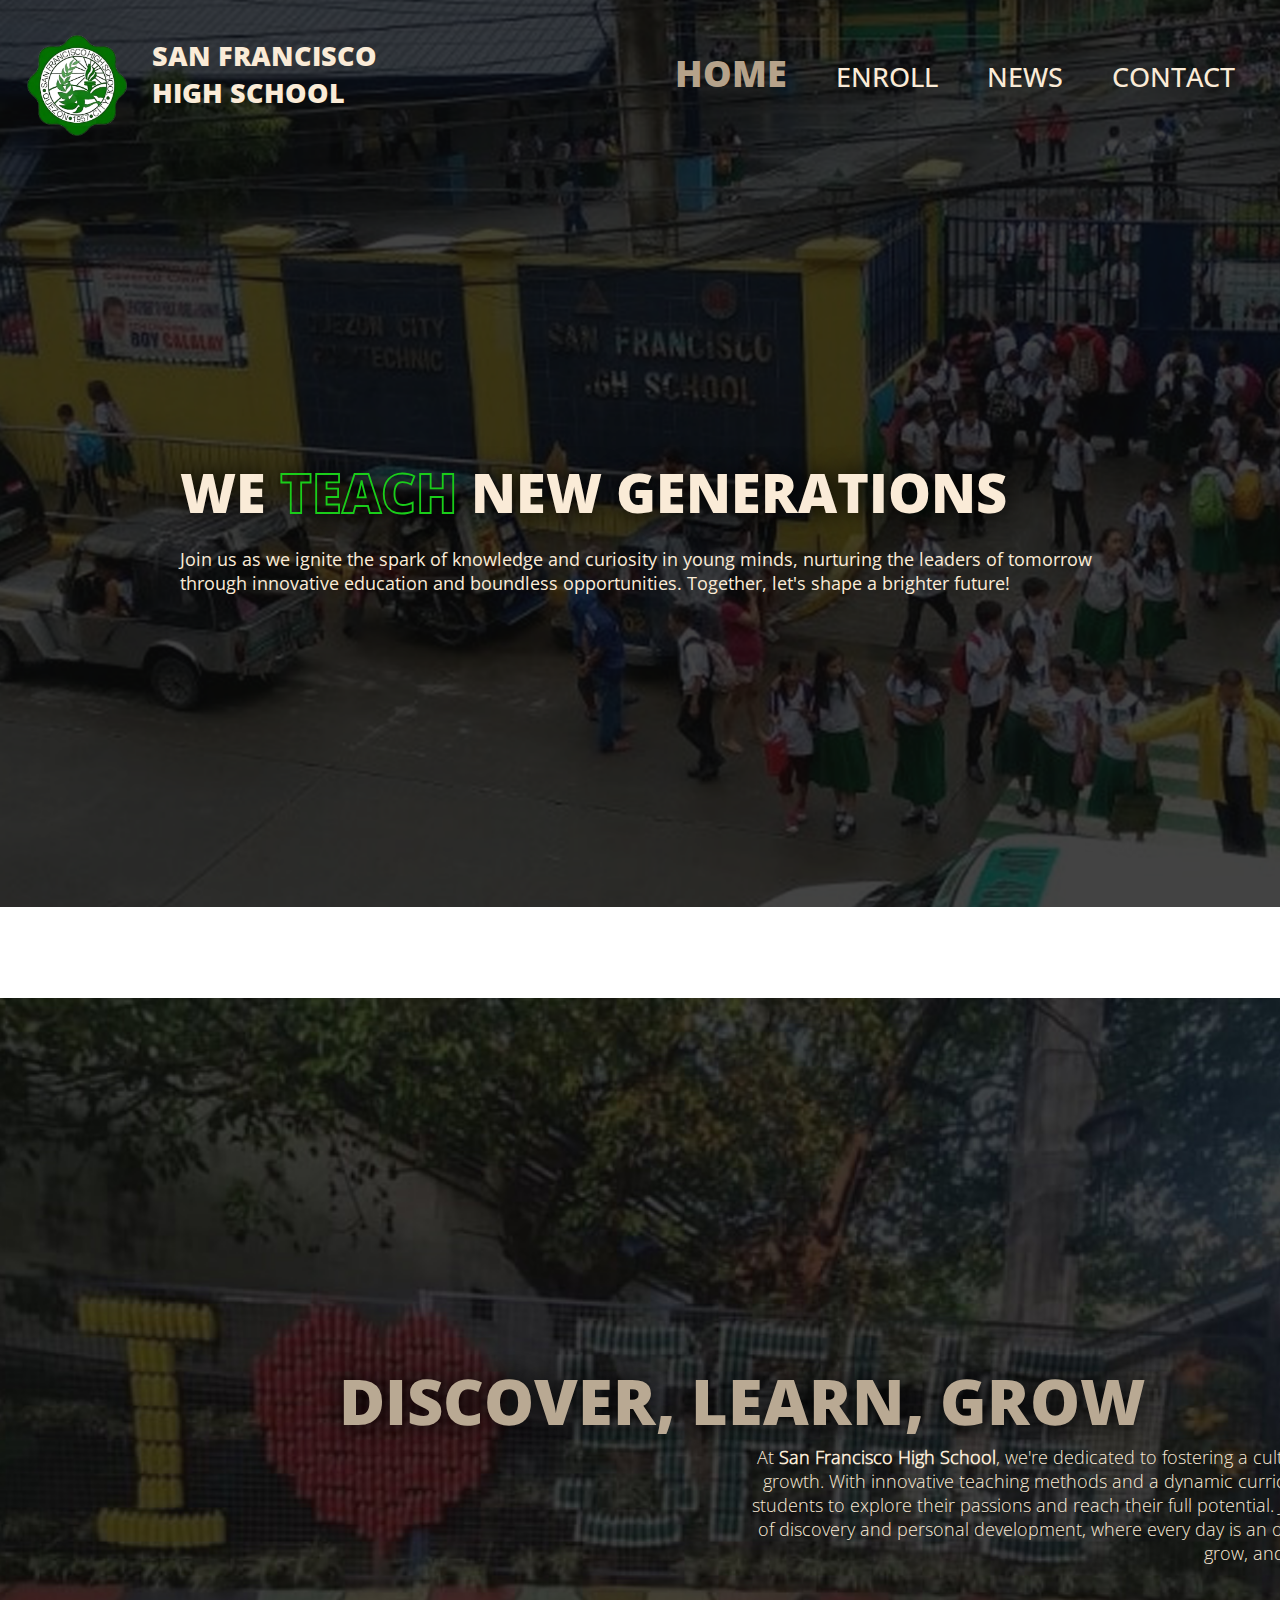
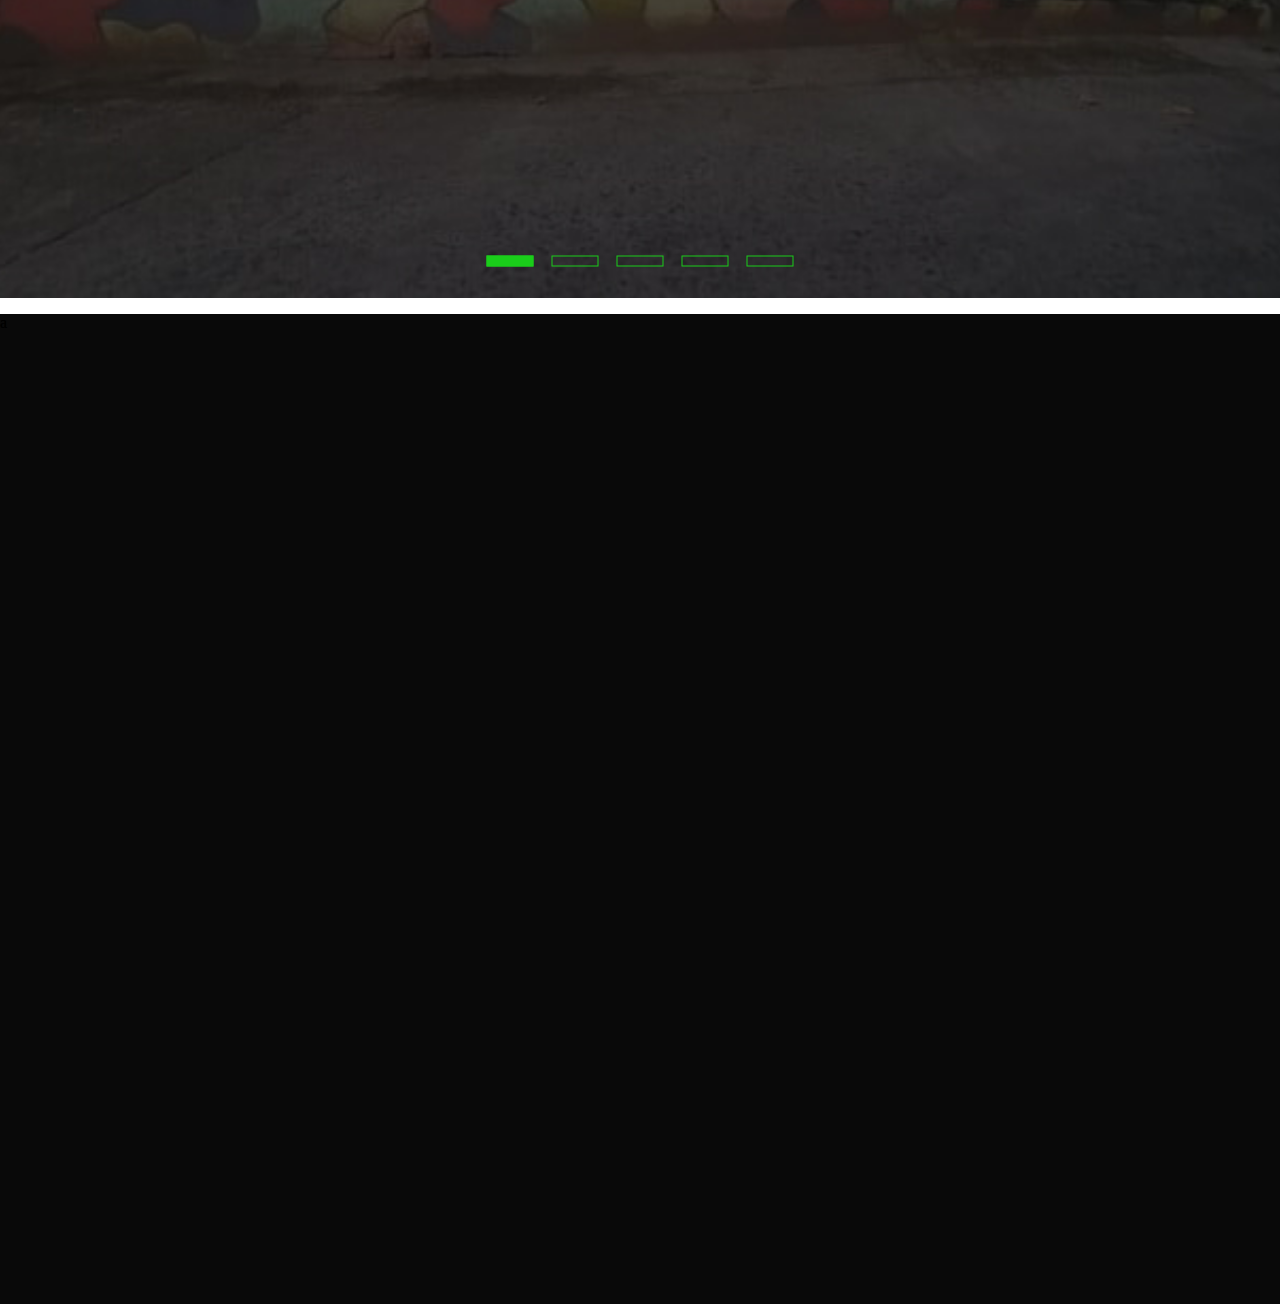
==== Index.html @ b36a8872 "hahaha" ====
<!DOCTYPE html>

<html>
	<head>
		<link rel="icon" type="image/x-icon" href="./Resources/Images/sfhs_logo.png">

		<title>SFHS | Home</title>

		<style>
			@font-face {
				font-family: "OpenSans-Light";
				src: url("./Resources/Fonts/OpenSans/static/OpenSans-Light.ttf");
			}

			@font-face {
				font-family: "OpenSans-Regular";
				src: url("./Resources/Fonts/OpenSans/static/OpenSans-Regular.ttf");
			}

			@font-face {
				font-family: "OpenSans-Medium";
				src: url("./Resources/Fonts/OpenSans/static/OpenSans-Medium.ttf");
			}

			@font-face {
				font-family: "OpenSans-Bold";
				src: url("./Resources/Fonts/OpenSans/static/OpenSans-Bold.ttf");
			}

			@font-face {
				font-family: "OpenSans-SemiBold";
				src: url("./Resources/Fonts/OpenSans/static/OpenSans-SemiBold.ttf");
			}

			@font-face {
				font-family: "OpenSans-ExtraBold";
				src: url("./Resources/Fonts/OpenSans/static/OpenSans-ExtraBold.ttf");
			}

			::-webkit-scrollbar {
				background: black;
				width: 1.7vh;
				transition: all 1s;
			}

			::-webkit-scrollbar-thumb {
				border-radius: 0.7vh;
				background: var(--sb_bg, "linear-gradient(to bottom, rgb(25, 129, 25) 0%, rgb(25, 129, 25) 100%)");
				transition: all 1s;
			}

			html {
				scroll-behavior: smooth;
			}

			body {
				background: url("./Resources/Images/background.png") no-repeat center fixed;
				background-size: cover;
				overflow-x: hidden;
				margin-left: 0;
				margin-right: 0;
				margin-bottom: 0;
			}

			.container {
				display: flex;
				justify-content: center;
				flex-direction: column;
			}

			.section:nth-child(1) {
				height: 110vh;
				width: 100%;
			}

			.section:nth-child(2) {
				height: 100vh;
				width: 100%;
				overflow: hidden;
			}

			.section:nth-child(3) {
				height: 110vh;
				width: 100%;
			}


			/* SECTION 1 ------------------------------------------ */


			.section:nth-child(1) .nav {
				display: flex;
				flex-direction: row;
				align-items: center;
			}

			.section:nth-child(1) .nav .logo {
				flex: 10%;
				margin-top: 3vh;
				margin-left: 3vh;
			}

			.section:nth-child(1) .nav .logo img {
				height: 80%;
				width: 80%;
				user-select: none;
			}

			.section:nth-child(1) .nav .nav-bar .sfhs-beside-logo {
				cursor: default;
				user-select: none;
			}

			.section:nth-child(1) .nav .nav-bar {
				flex: 90%;
				display: flex;
				flex-direction: row;
				align-items: center;
			}

			.section:nth-child(1) .nav .nav-bar p {
				flex: 30%;
				color: antiquewhite;
				font-family: "OpenSans-ExtraBold", sans-serif;
				font-size: 3vh;
			}

			.section:nth-child(1) .nav .nav-bar ul {
				list-style-type: none;
				align-self: center;
				cursor: default;
				user-select: none;
			}

			.section:nth-child(1) .nav .nav-bar ul li {
				display: inline;
				padding-right: 5vh;
				font-family: "OpenSans-Medium", sans-serif;
				font-size: 3vh;
				user-select: none;
			}

			.section:nth-child(1) .nav .nav-bar :not(li.active) a {
				color: antiquewhite;
				text-decoration: none;
				transition: color 0.3s;
			}

			.section:nth-child(1) .nav .nav-bar :not(li.active) a:hover {
				color: rgb(243, 177, 92);
			}

			.section:nth-child(1) .nav .nav-bar li.active {
				color: rgb(181, 162, 138);
				font-size: 4vh;
				font-family: "OpenSans-ExtraBold", sans-serif;
				cursor: default;
			}

			.section:nth-child(1) .header {
				margin-top: 35vh;
				margin-left: 20vh;
				display: flex;
				flex-direction: column;
				cursor: default;
			}

			.section:nth-child(1) .header .main-header p {
				display: inline;
				font-family: "OpenSans-ExtraBold", sans-serif;
				font-size: 6vh;
				color: antiquewhite;
				text-shadow: 0px 0px 25px rgb(0, 0, 0);
				user-select: none;
			}

			.section:nth-child(1) .header .main-header p.target {
				color: transparent;
				-webkit-text-stroke: 0.2vh rgb(26, 205, 26);
				transition: all 0.3s;
			}

			.section:nth-child(1) .header .main-header p.target:hover {
				color: antiquewhite;
				-webkit-text-stroke: 0vh antiquewhite;
			}

			.section:nth-child(1) .header .main-description p {
				font-family: "OpenSans-Regular", sans-serif;
				font-size: 2vh;
				color: antiquewhite;
				width: 105vh;
			}


			/* SECTION 2 ------------------------------------------ */


			.section:nth-child(2) .slides_navbar {
				position: absolute;
				bottom: -110vh;
				left: 50%;
				transform: translate(-50%, -50%);
				display: flex;
			}

			.section:nth-child(2) .slides_navbar .slides_bar {
				width: 5vh;
				height: 1vh;
				border: 0.2vh solid rgb(26, 205, 26);
				background: transparent;
				margin: 1vh;
				cursor: pointer;
				transition: all 0.5s;
			}

			.section:nth-child(2) .slides input[name="r"] {
				position: absolute;
				visibility: hidden;
			}

			.section:nth-child(2) .slides {
				width: 500%;
				height: 100%;
				display: flex;
			}

			.section:nth-child(2) .slides .slide {
				width: 20%;
				transition: 0.7s;
			}

			.section:nth-child(2) .slides .slide img {
				height: 100%;
				width: 100%;
				object-fit: cover;
			}

			.section:nth-child(2) .slides .slide .img-container1  {
				background: url("./Resources/Images/part_2/Image_1.jpg") no-repeat center;
				background-size: cover;
				height: 100%;
				width: 100%;
				display: flex;
				flex-direction: column;
			}

			.section:nth-child(2) .slides .slide .img-container1 .text:first-child {
				flex: 100%;
				cursor: default;
				padding-top: 40vh;
				padding-right: 15vh;
				font-family: "OpenSans-ExtraBold", sans-serif;
				font-size: 7vh;
				color: rgb(185, 169, 147);
				text-shadow: 0px 0px 25px rgb(0, 0, 0);
				text-align: right;
				user-select: none;
			}

			.section:nth-child(2) .slides .slide .img-container1 .text:last-child {
				flex: 100%;
				cursor: default;
				padding-bottom: 37vh;
				padding-left: 82vh;
				font-family: "OpenSans-Light", sans-serif;
				font-size: 2vh;
				color: antiquewhite;
				text-align: right;
				width: 55%;
			}

			.section:nth-child(2) .slides .slide .img-container2  {
				background: url("./Resources/Images/part_2/Image_2.jpg") no-repeat center;
				background-size: cover;
				height: 100%;
				width: 100%;
				display: flex;
				flex-direction: column;
			}

			.section:nth-child(2) .slides .slide .img-container2 .text:first-child {
				flex: 100%;
				cursor: default;
				padding-top: 40vh;
				padding-left: 10vh;
				font-family: "OpenSans-ExtraBold", sans-serif;
				font-size: 7vh;
				color: rgb(185, 169, 147);
				text-shadow: 0px 0px 25px rgb(0, 0, 0);
				user-select: none;
			}

			.section:nth-child(2) .slides .slide .img-container2 .text:last-child {
				flex: 100%;
				cursor: default;
				padding-bottom: 37vh;
				padding-left: 10vh;
				font-family: "OpenSans-Light", sans-serif;
				font-size: 2vh;
				color: antiquewhite;
				width: 55%;
			}

			.section:nth-child(2) .slides .slide .img-container3  {
				background: url("./Resources/Images/part_2/Image_3.jpg") no-repeat center;
				background-size: cover;
				height: 100%;
				width: 100%;
				display: flex;
				flex-direction: column;
			}

			.section:nth-child(2) .slides .slide .img-container3 .text:first-child {
				flex: 100%;
				cursor: default;
				padding-top: 40vh;
				padding-right: 15vh;
				font-family: "OpenSans-ExtraBold", sans-serif;
				font-size: 7vh;
				color: rgb(185, 169, 147);
				text-shadow: 0px 0px 25px rgb(0, 0, 0);
				text-align: right;
				user-select: none;
			}

			.section:nth-child(2) .slides .slide .img-container3 .text:last-child {
				flex: 100%;
				cursor: default;
				padding-bottom: 37vh;
				padding-left: 82vh;
				font-family: "OpenSans-Light", sans-serif;
				font-size: 2vh;
				color: antiquewhite;
				text-align: right;
				width: 55%;
			}

			.section:nth-child(2) .slides .slide .img-container4  {
				background: url("./Resources/Images/part_2/Image_4.jpg") no-repeat center;
				background-size: cover;
				height: 100%;
				width: 100%;
				display: flex;
				flex-direction: column;
			}

			.section:nth-child(2) .slides .slide .img-container4 .text:first-child {
				flex: 100%;
				cursor: default;
				padding-top: 40vh;
				padding-left: 10vh;
				font-family: "OpenSans-ExtraBold", sans-serif;
				font-size: 7vh;
				color: rgb(185, 169, 147);
				text-shadow: 0px 0px 25px rgb(0, 0, 0);
				user-select: none;
			}

			.section:nth-child(2) .slides .slide .img-container4 .text:last-child {
				flex: 100%;
				cursor: default;
				padding-bottom: 37vh;
				padding-left: 10vh;
				font-family: "OpenSans-Light", sans-serif;
				font-size: 2vh;
				color: antiquewhite;
				width: 55%;
			}

			.section:nth-child(2) .slides .slide .img-container5  {
				background: url("./Resources/Images/part_2/Image_5.jpg") no-repeat center;
				background-size: cover;
				height: 100%;
				width: 100%;
				display: flex;
				flex-direction: column;
			}

			.section:nth-child(2) .slides .slide .img-container5 .text:first-child {
				flex: 100%;
				cursor: default;
				padding-top: 40vh;
				font-family: "OpenSans-ExtraBold", sans-serif;
				font-size: 7vh;
				color: rgb(185, 169, 147);
				text-shadow: 0px 0px 25px rgb(0, 0, 0);
				text-align: center;
				user-select: none;
			}

			.section:nth-child(2) .slides .slide .img-container5 .text:last-child {
				flex: 100%;
				cursor: default;
				padding-bottom: 37vh;
				font-family: "OpenSans-Light", sans-serif;
				font-size: 2vh;
				color: antiquewhite;
				width: 55%;
				text-align: center;
				align-self: center;
			}

			#r1:checked ~ .select_main {
				margin-left: 0;
			}

			#r2:checked ~ .select_main {
				margin-left: -20%;
			}

			#r3:checked ~ .select_main {
				margin-left: -40%;
			}

			#r4:checked ~ .select_main {
				margin-left: -60%;
			}

			#r5:checked ~ .select_main {
				margin-left: -80%;
			}


			/* SECTION 3 ------------------------------------------ */


			.section:nth-child(3) .up {
				background: url("./Resources/Images/part_3/image_1.jpg") no-repeat center fixed;
				filter: brightness(40%);
				background-size: cover;
				width: 100%;
				height: 50vh;
				display: flex;
				flex-direction: column;
			}

			.section:nth-child(3) .down {
				background: rgb(9, 9, 9);
				margin-top: -50vh;
				width: 100%;
				height: 110vh;
			}
		</style>
	</head>
	<body>
		<!--
			Currently, we're at the home page of the website.

			locations:
				./Main								- where all the pages stored in
						./Main/Enroll.html			- the enroll page
						./Main/Contact.html			- where all contact info of the school is displayed
						./Main/News.html			- news and updates from the school page
				./Resources							- all resources of the pages are stored in, like images, videos, fonts, and more
						./Resources/Fonts			- fonts location
						./Resources/Images			- this is where the images are stored
		-->

		<div class="container"> <!-- sections placeholder -->
			<div class="section"> <!-- section 1 -->
				<div class="nav"> <!-- navigation div -->
					<div class="logo"> <!-- logo -->
						<img src="./Resources/Images/sfhs_logo.png" alt="SFHS Logo" draggable="false">
					</div>
					<div class="nav-bar"> <!-- navigation bar -->
						<p class="sfhs-beside-logo">SAN FRANCISCO<br>HIGH SCHOOL</p>

						<ul>
							<li class="active">HOME</li>
							<li><a href="./Main/Enroll.html">ENROLL</a></li>
							<li><a href="./Main/News.html">NEWS</a></li>
							<li><a href="./Main/Contact.html">CONTACT</a></li>
						</ul>
					</div>
				</div>

				<div class="header"> <!-- headers -->
					<div class="main-header"> <!-- header title -->
						<p>WE </p>
						<p class="target">TEACH </p>
						<p> NEW GENERATIONS</p>
					</div>
					<div class="main-description"> <!-- header description -->
						<p>Join us as we ignite the spark of knowledge and curiosity in young minds, nurturing the leaders of tomorrow through innovative education and boundless opportunities. Together, let's shape a brighter future!</p>
					</div>
				</div>
			</div>
			<div class="section"> <!-- section 2 -->
				<div class="slides"> <!-- slider container -->
					<input type="radio" name="r" id="r1" checked>
					<input type="radio" name="r" id="r2">
					<input type="radio" name="r" id="r3">
					<input type="radio" name="r" id="r4">
					<input type="radio" name="r" id="r5">

					<!-- images -->
					
					<div class="slide select_main">
						<div class="img-container1">
							<div class="text">DISCOVER, LEARN, GROW</div>
							<div class="text">At <b>San Francisco High School</b>, we're dedicated to fostering a culture of curiosity and growth. With innovative teaching methods and a dynamic curriculum, we empower students to explore their passions and reach their full potential. Join us on a journey of discovery and personal development, where every day is an opportunity to learn, grow, and make a difference.</div>
						</div>
					</div>
					<div class="slide">
						<div class="img-container2">
							<div class="text">WHERE EVERY VOICE MATTERS</div>
							<div class="text">We believe in valuing every student's voice. Whether in class discussions, creative projects, or community initiatives, we're here to listen and support you. Join us in a welcoming environment where your unique perspective is cherished.</div>
						</div>
					</div>
					<div class="slide">
						<div class="img-container3">
							<div class="text">LEARNING SPACES, RESTING PLACES</div>
							<div class="text">Our school values both active learning and relaxation. That's why we've created comfortable resting areas throughout campus. From cozy corners to serene outdoor spots, students can recharge and gather their thoughts.</div>
						</div>
					</div>
					<div class="slide">
						<div class="img-container4">
							<div class="text">NEATNESS BREEDS SUCCESS</div>
							<div class="text">Our school prioritizes cleanliness to foster discipline, respect, and responsibility among students. By maintaining pristine surroundings, we create an atmosphere conducive to focused learning and cultivate habits that extend beyond the classroom, ultimately paving the way for natural success.</div>
						</div>
					</div>
					<div class="slide">
						<div class="img-container5">
							<div class="text">Igniting Passion Through Events</div>
							<div class="text">In <b>San Francisco High School</b>, events are sparks that ignite passions and fuel ambitions. Each gathering is carefully curated to stimulate curiosity, foster creativity, and encourage collaboration. Join us as we light up the path to success through our vibrant event calendar.</div>
						</div>
					</div>
				</div>

				<div class="slides_navbar"> <!-- slider buttons -->
					<label for="r1" class="slides_bar"></label>
					<label for="r2" class="slides_bar"></label>
					<label for="r3" class="slides_bar"></label>
					<label for="r4" class="slides_bar"></label>
					<label for="r5" class="slides_bar"></label>
				</div>
			</div>
			<div class="section">
				<div class="divider">
					<div class="up">
						<p>a</p>
					</div>
					<div class="down">
						<p>a</p>
					</div>
				</div>
			</div>
		</div>

		<script>
			// For scroll bar

			let lastScrollTop = 0;
			let lastScrollUpdate = Date.now()

			window.addEventListener("scroll", function() {
				var check = window.pageYOffset || document.documentElement.scrollTop;

				if (check > lastScrollTop) {
					lastScrollUpdate = Date.now()
					document.documentElement.style.setProperty("--sb_bg", "linear-gradient(to bottom, transparent 0%, rgb(25, 129, 25) 100%)");
				} else if (check < lastScrollTop) {
					lastScrollUpdate = Date.now()
					document.documentElement.style.setProperty("--sb_bg", "linear-gradient(to bottom, rgb(25, 129, 25) 0%, transparent 100%)");
				}

				lastScrollTop = check <= 0 ? 0 : check;
			});


			// For Background Slider in 2nd page

			document.addEventListener("DOMContentLoaded", function() { // run when the website is loaded
				var r = document.querySelectorAll("input[name='r']");
				var slides_bar = document.querySelectorAll(".slides_bar");
				let time = Date.now();
				let current = 0;
				let reversing = false;

				slides_bar[0].style.background = "rgb(26, 205, 26)";

				r.forEach(function(rButton, i) { // runs for each button
					rButton.addEventListener("change", function(selected) {
						slides_bar.forEach(function(label) { // resets all the button's background
							label.style.background = "transparent";
						});

						slides_bar[i].style.background = "rgb(26, 205, 26)"; // highlight the current background
						current = i; // set the current background so it wont warp from the previous one
						time = Date.now(); // reset the time when the user clicks on the button
					});
				});

				function doTask() { // loop function
					if((Date.now() - time) >= 7000) { // if now time subtracted to the last background change is more than 7000ms or 7 seconds
						time = Date.now(); // reset the time
						r[current].checked = true; // mark as checked

						slides_bar.forEach(function(label) { // resets all the button's background
							label.style.background = "transparent";
						});

						slides_bar[current].style.background = "rgb(26, 205, 26)"; // highlight the current background

						if(reversing == false) { // check if the background is reversing
							if(current == 4) { // if current background is on the last background
								current = 3; // then go back to the previous one
								reversing = true; // reverse the background
							}
							else { // if there's still background left
								current += 1; // then proceed to the next background
							}
						}
						else {
							if(current == 0) { // if current background is on the first background
								current = 1; // then go back to the next one
								reversing = false; // disable reversing again
							}
							else {
								current -= 1;
							}
						}
					}
					
					if((Date.now() - lastScrollUpdate) >= 500) { // if now time subtracted to the last time the user scrolled is more than 100ms or 0.1 second
						lastScrollUpdate = Date.now() // reset the time
						document.documentElement.style.setProperty("--sb_bg", "linear-gradient(to bottom, rgb(25, 129, 25) 0%, rgb(25, 129, 25) 100%)"); // reset the scrollbar background
					}

					setTimeout(doTask, 500); // recall the doTask() function again, simulating the loop function
				}

				doTask(); // runs the loop function
			});
		</script>
	</body>
</html>
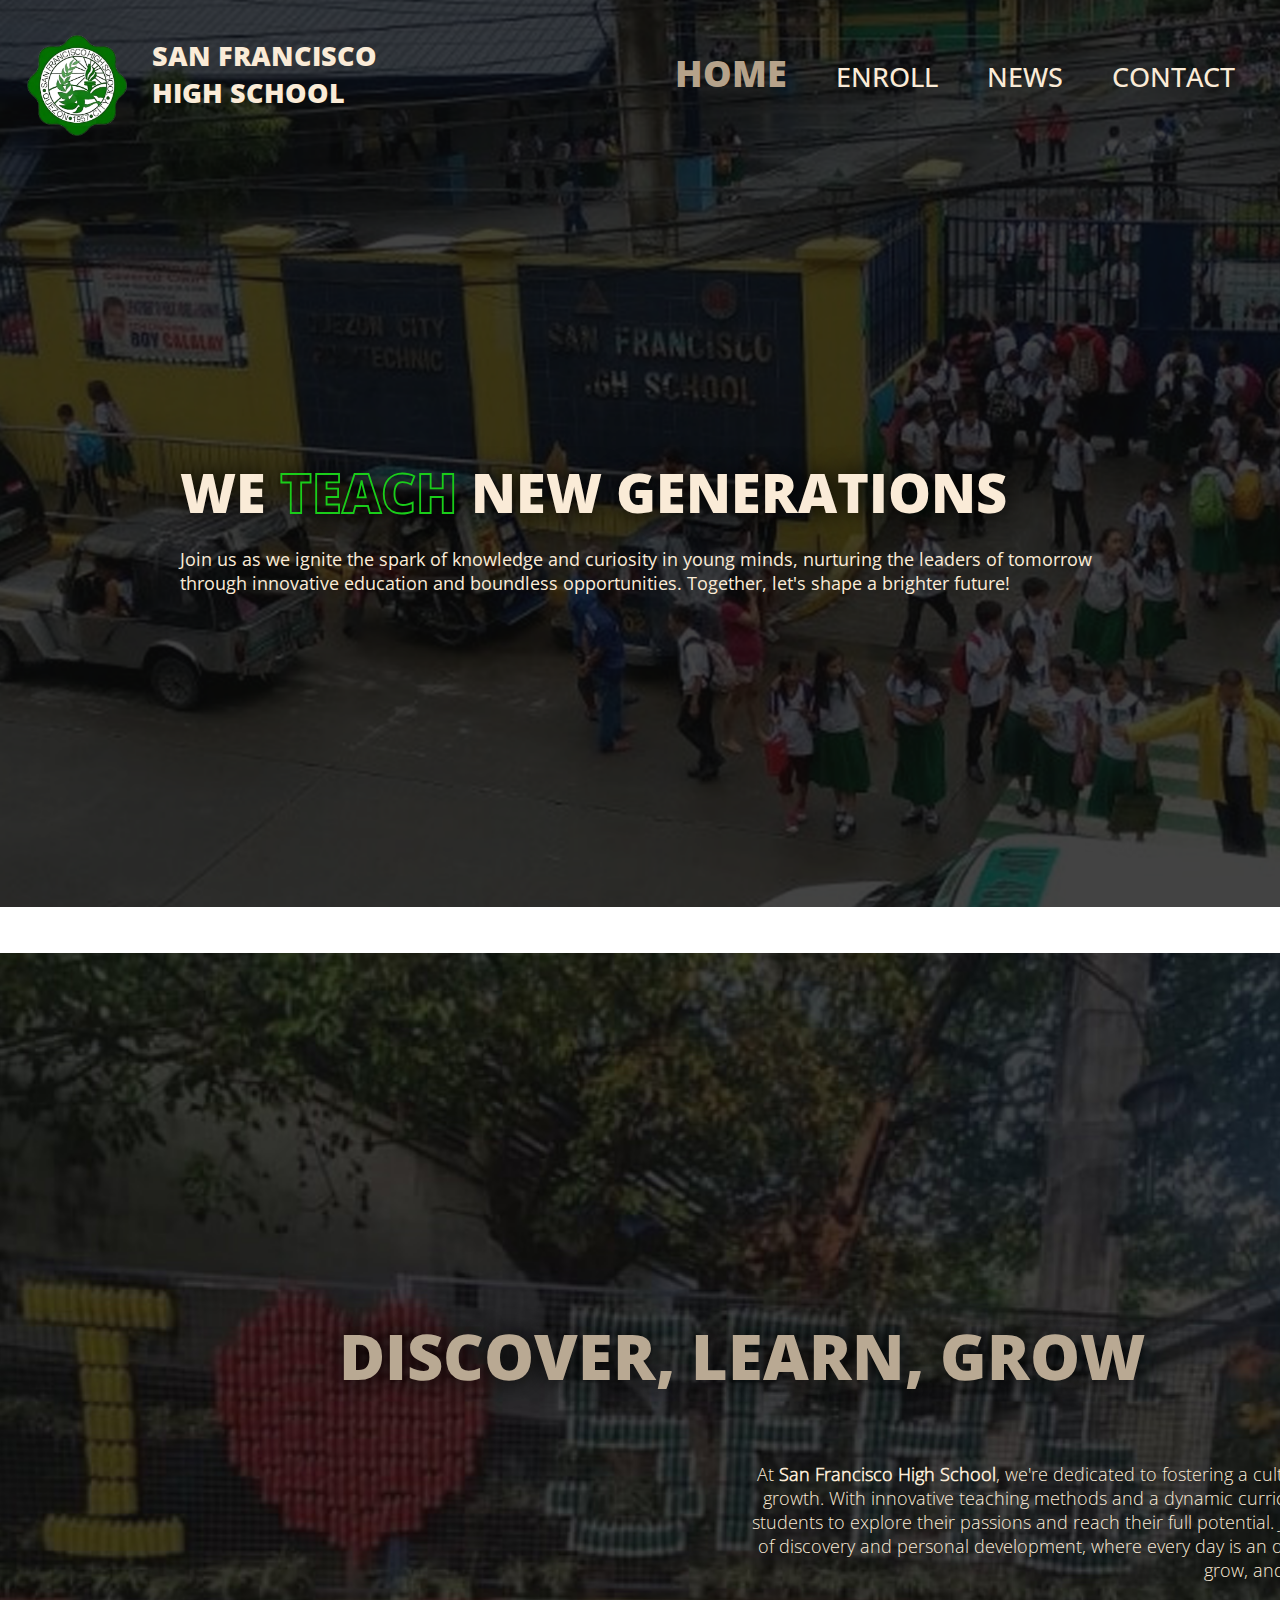
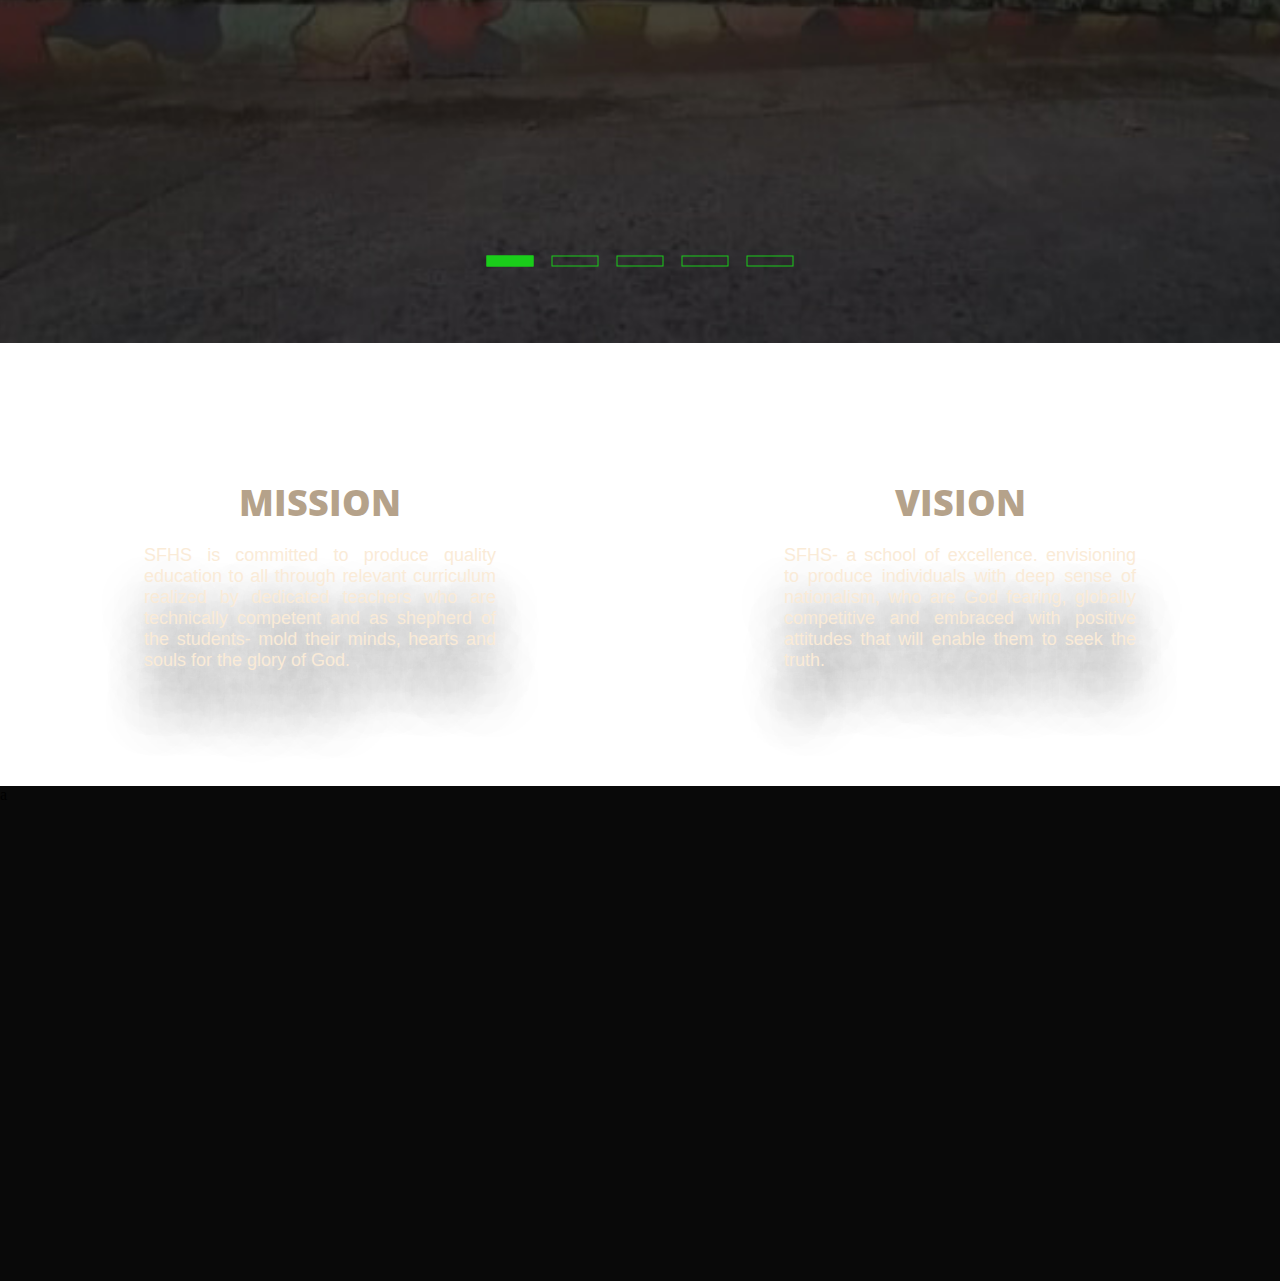
==== commit 996f74c5: "hahaha" ====
--- a/Index.html
+++ b/Index.html
@@ -74,13 +74,14 @@
 			}
 
 			.section:nth-child(2) {
-				height: 100vh;
+				margin-top: -5vh;
+				height: 110vh;
 				width: 100%;
 				overflow: hidden;
 			}
 
 			.section:nth-child(3) {
-				height: 110vh;
+				height: 55vh;
 				width: 100%;
 			}
 
@@ -427,19 +428,66 @@
 
 			.section:nth-child(3) .up {
 				background: url("./Resources/Images/part_3/image_1.jpg") no-repeat center fixed;
-				filter: brightness(40%);
 				background-size: cover;
 				width: 100%;
 				height: 50vh;
 				display: flex;
-				flex-direction: column;
+				flex-direction: row;
+			}
+
+			.section:nth-child(3) .up .mission {
+				flex: 50%;
+				display: flex;
+				flex-direction: column;
+				align-items: center;
+			}
+
+			.section:nth-child(3) .up .mission .title {
+				color: rgb(181, 162, 138);
+				font-family: "OpenSans-ExtraBold", sans-serif;
+				font-size: 4vh;
+				margin-top: 15vh;
+			}
+
+			.section:nth-child(3) .up .mission .description {
+				color: antiquewhite;
+				font-family: "OpenSans-Lighter", sans-serif;
+				font-size: 2vh;
+				width: 55%;
+				text-align: justify;
+				text-shadow: 0px 50px 50px rgb(0, 0, 0);
+				margin-top: 2vh;
+			}
+
+			.section:nth-child(3) .up .vision {
+				flex: 50%;
+				display: flex;
+				flex-direction: column;
+				align-items: center;
+			}
+
+			.section:nth-child(3) .up .vision .title {
+				color: rgb(181, 162, 138);
+				font-family: "OpenSans-ExtraBold", sans-serif;
+				font-size: 4vh;
+				margin-top: 15vh;
+			}
+
+			.section:nth-child(3) .up .vision .description {
+				color: antiquewhite;
+				font-family: "OpenSans-Lighter", sans-serif;
+				font-size: 2vh;
+				width: 55%;
+				text-align: justify;
+				text-shadow: 0px 50px 50px rgb(0, 0, 0);
+				margin-top: 2vh;
 			}
 
 			.section:nth-child(3) .down {
 				background: rgb(9, 9, 9);
-				margin-top: -50vh;
-				width: 100%;
-				height: 110vh;
+				margin-top: -2.55vh;
+				width: 100%;
+				height: 100%;
 			}
 		</style>
 	</head>
@@ -537,13 +585,22 @@
 				</div>
 			</div>
 			<div class="section">
-				<div class="divider">
-					<div class="up">
-						<p>a</p>
-					</div>
-					<div class="down">
-						<p>a</p>
-					</div>
+				<div class="up">
+					<div class="mission">
+						<div class="title">MISSION</div>
+						<div class="description">
+							SFHS is committed to produce quality education to all through relevant curriculum realized by dedicated teachers who are technically competent and as shepherd of the students- mold their minds, hearts and souls for the glory of God.
+						</div>
+					</div>
+					<div class="vision">
+						<div class="title">VISION</div>
+						<div class="description">
+							SFHS- a school of excellence. envisioning to produce individuals with deep sense of nationalism, who are God fearing, globally competitive and embraced with positive attitudes that will enable them to seek the truth.
+						</div>
+					</div>
+				</div>
+				<div class="down">
+					<p>a</p>
 				</div>
 			</div>
 		</div>
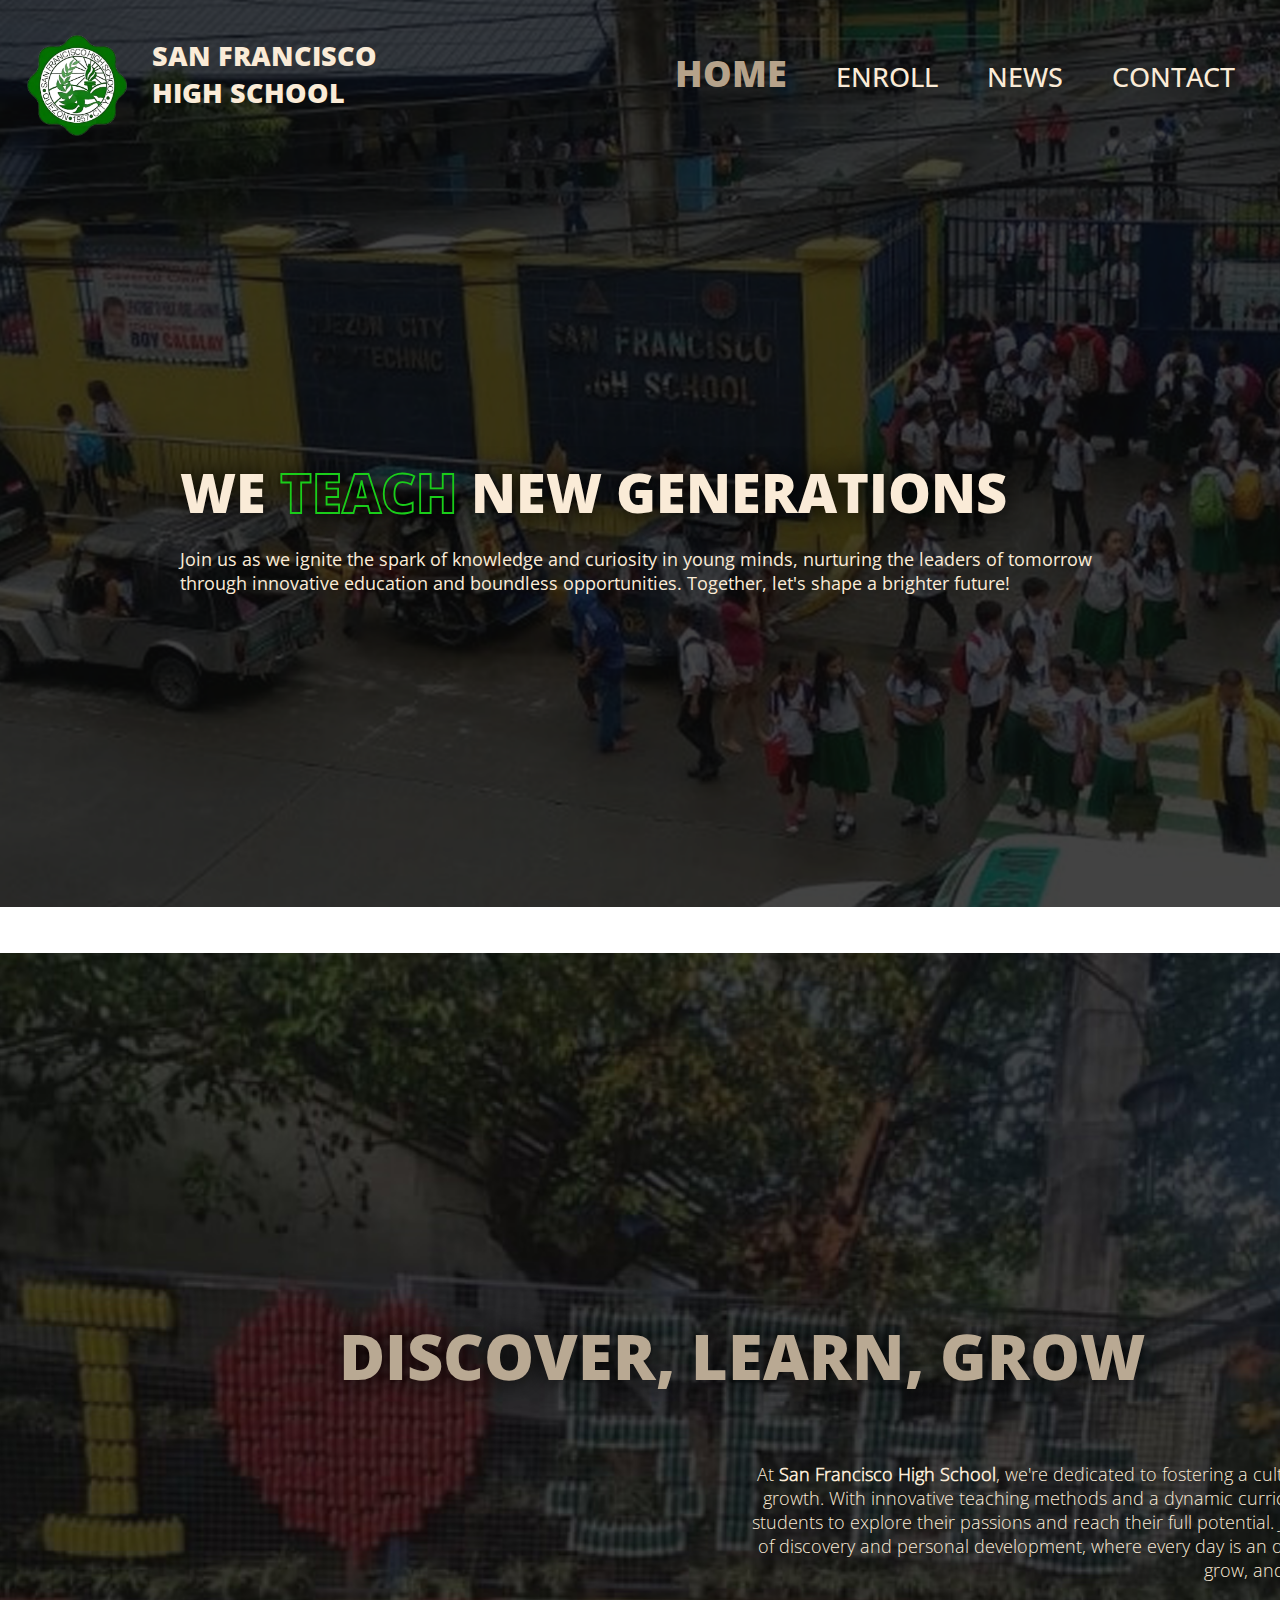
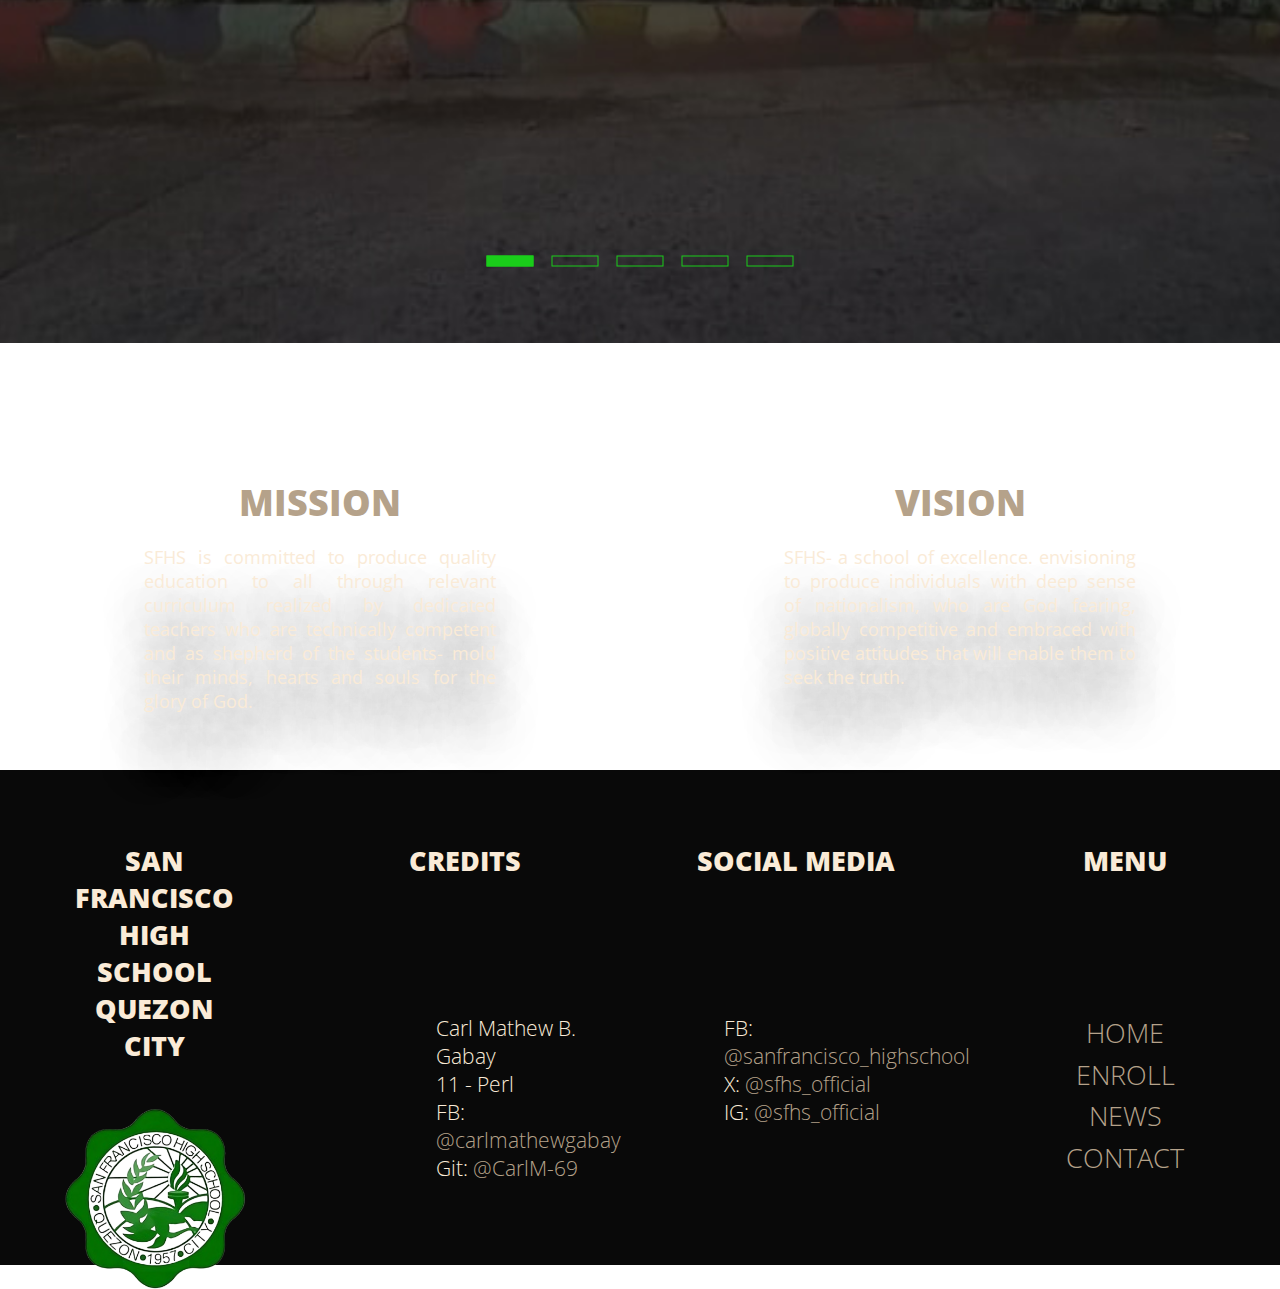
==== commit 1d60d482: "hahaha" ====
--- a/Index.html
+++ b/Index.html
@@ -447,16 +447,18 @@
 				font-family: "OpenSans-ExtraBold", sans-serif;
 				font-size: 4vh;
 				margin-top: 15vh;
+				user-select: none;
 			}
 
 			.section:nth-child(3) .up .mission .description {
 				color: antiquewhite;
-				font-family: "OpenSans-Lighter", sans-serif;
+				font-family: "OpenSans-Regular", sans-serif;
 				font-size: 2vh;
 				width: 55%;
 				text-align: justify;
 				text-shadow: 0px 50px 50px rgb(0, 0, 0);
 				margin-top: 2vh;
+				cursor: default;
 			}
 
 			.section:nth-child(3) .up .vision {
@@ -471,16 +473,18 @@
 				font-family: "OpenSans-ExtraBold", sans-serif;
 				font-size: 4vh;
 				margin-top: 15vh;
+				user-select: none;
 			}
 
 			.section:nth-child(3) .up .vision .description {
 				color: antiquewhite;
-				font-family: "OpenSans-Lighter", sans-serif;
+				font-family: "OpenSans-Regular", sans-serif;
 				font-size: 2vh;
 				width: 55%;
 				text-align: justify;
 				text-shadow: 0px 50px 50px rgb(0, 0, 0);
 				margin-top: 2vh;
+				cursor: default;
 			}
 
 			.section:nth-child(3) .down {
@@ -488,7 +492,73 @@
 				margin-top: -2.55vh;
 				width: 100%;
 				height: 100%;
-			}
+				display: flex;
+				flex-direction: row;
+			}
+
+			.section:nth-child(3) .down .container {
+				flex: 25%;
+				height: 100%;
+				justify-content: unset;
+			}
+
+			.section:nth-child(3) .down .container {
+				align-items: center;
+			}
+
+			.section:nth-child(3) .down .container .title {
+				color: antiquewhite;
+				font-family: "OpenSans-ExtraBold", sans-serif;
+				font-size: 3vh;
+				text-align: center;
+				margin-top: 8vh;
+				margin-bottom: 5vh;
+				cursor: default;
+				user-select: none;
+				width: 60%;
+			}
+
+			.section:nth-child(3) .down .container:not(:nth-child(1)) .title {
+				margin-bottom: 15vh;
+			}
+
+			.section:nth-child(3) .down .container:nth-child(1) img {
+				height: 20vh;
+				width: 20vh;
+				user-select: none;
+			}
+
+			.section:nth-child(3) .down .container .dev {
+				color: antiquewhite;
+				font-family: "OpenSans-Light", sans-serif;
+				font-size: 2.3vh;
+				align-self: baseline;
+				cursor: default;
+			}
+
+			.section:nth-child(3) .down .container:nth-child(2) .dev {
+				margin-left: 14vh;
+			}
+
+			.section:nth-child(3) .down .container:nth-child(3) .dev {
+				margin-left: 11.5vh;
+			}
+
+			.section:nth-child(3) .down .container:nth-child(4) .dev {
+				align-self: center;
+				margin-bottom: 0.5vh;
+				font-size: 3vh;
+			}
+
+			.section:nth-child(3) .down .container:nth-child(4) .dev a:hover {
+				color: rgb(145, 124, 98);
+			}
+
+			.section:nth-child(3) .down .container .dev a {
+				color: rgb(181, 162, 138);
+				text-decoration: none;
+			}
+
 		</style>
 	</head>
 	<body>
@@ -506,7 +576,7 @@
 		-->
 
 		<div class="container"> <!-- sections placeholder -->
-			<div class="section"> <!-- section 1 -->
+			<div class="section" id="home"> <!-- section 1 -->
 				<div class="nav"> <!-- navigation div -->
 					<div class="logo"> <!-- logo -->
 						<img src="./Resources/Images/sfhs_logo.png" alt="SFHS Logo" draggable="false">
@@ -600,7 +670,30 @@
 					</div>
 				</div>
 				<div class="down">
-					<p>a</p>
+					<div class="container">
+						<div class="title">SAN FRANCISCO HIGH SCHOOL<br>QUEZON CITY</div>
+						<img src="./Resources/Images/sfhs_logo.png" alt="SFHS Logo" draggable="false">
+					</div>
+					<div class="container">
+						<div class="title">CREDITS</div>
+						<div class="dev">Carl Mathew B. Gabay</div>
+						<div class="dev">11 - Perl</div>
+						<div class="dev">FB: <a href="https://www.facebook.com/carlmathewgabay" target="_blank">@carlmathewgabay</a></div>
+						<div class="dev">Git: <a href="https://github.com/CarlM-69" target="_blank">@CarlM-69</a></div>
+					</div>
+					<div class="container">
+						<div class="title">SOCIAL MEDIA</div>
+						<div class="dev">FB: <a href="https://www.facebook.com/" target="_blank">@sanfrancisco_highschool</a></div>
+						<div class="dev">X: <a href="https://www.twitter.com/" target="_blank">@sfhs_official</a></div>
+						<div class="dev">IG: <a href="http://www.instagram.com/" target="_blank">@sfhs_official</a></div>
+					</div>
+					<div class="container">
+						<div class="title">MENU</div>
+						<div class="dev"><a href="#home">HOME</a></div>
+						<div class="dev"><a href="./Main/Enroll.html">ENROLL</a></div>
+						<div class="dev"><a href="./Main/News.html">NEWS</a></div>
+						<div class="dev"><a href="./Main/Contact.html">CONTACT</a></div>
+					</div>
 				</div>
 			</div>
 		</div>
